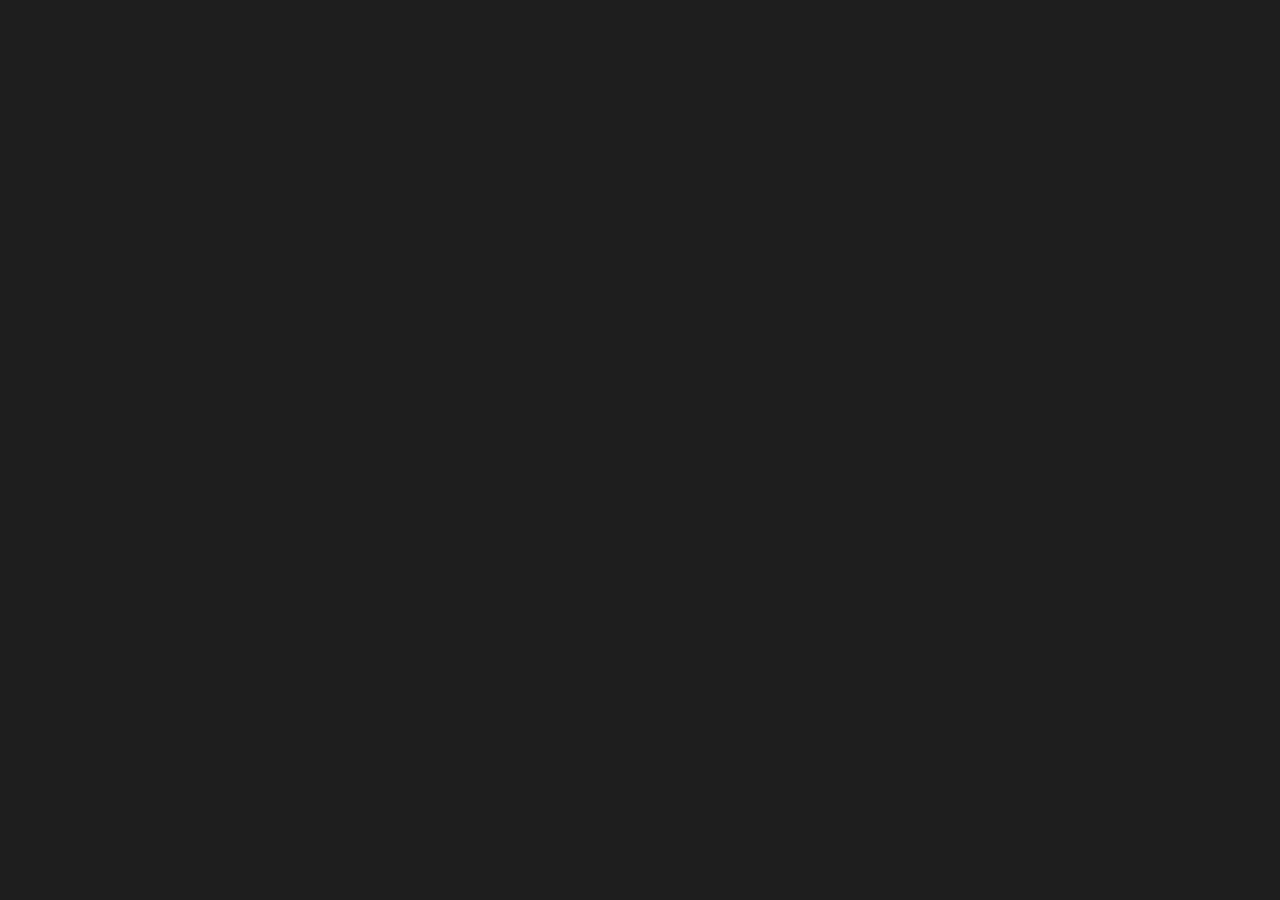
==== index.html @ 048641d2 "First commit" ====
<!doctype html>
<html lang="fr">
	<head>
		<meta charset="UTF-8" />
		<meta name="viewport" content="width=device-width, initial-scale=1.0" />
		<title>Projet Tir à l'arc</title>
		<link rel="stylesheet" href="./style.css" />
	</head>
	<body>
		<script src="./index.js"></script>
	</body>
</html>
---- style.css ----
* {
	margin: 0;
	padding: 0;
}

html {
	background: #1e1e1e;
	width: 100vw;
	height: 100vh;
	display: flex;
	justify-content: center;
	align-items: center;
}

.cible {
	width: 90vw;
	height: 90vh;
	display: flex;
	justify-content: center;
	align-items: center;
}

.circle_cible {
	--size: attr(width length-percentage);
	background: red;
	border-radius: 50%;
	aspect-ratio: 1/1;
	width: var(--size);
	height: var(--size);
}

.t_p__1 {
	background: white;
}
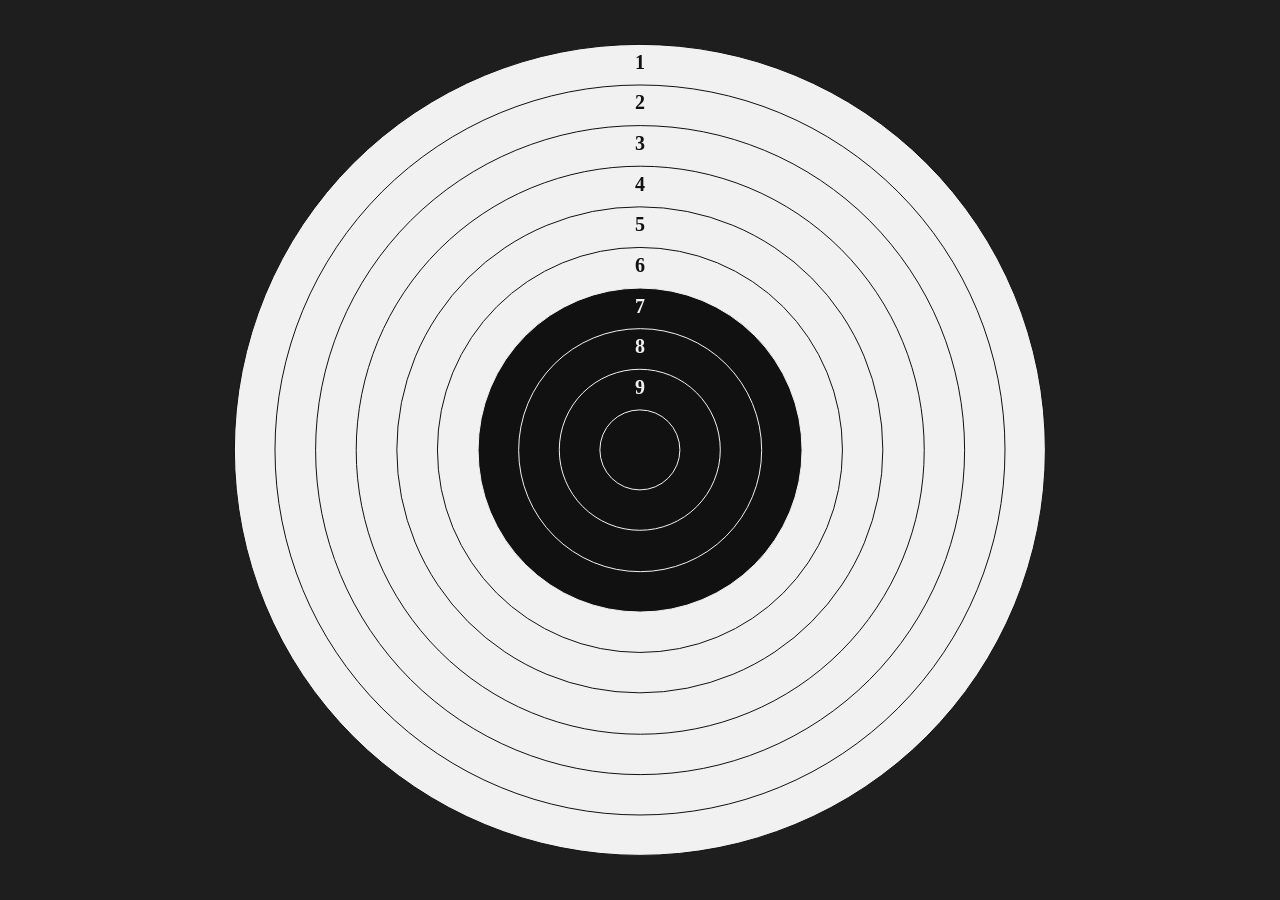
==== commit 8a88c1a0: "Amélioration de la cible, avec le modèle du tableau Co-authored-by: Mms20-09 <Mms20-09@users.noreply" ====
--- a/index.html
+++ b/index.html
@@ -7,6 +7,6 @@
 		<link rel="stylesheet" href="./style.css" />
 	</head>
 	<body>
-		<script src="./index.js"></script>
+		<script type="module" src="./index.js"></script>
 	</body>
 </html>
--- a/style.css
+++ b/style.css
@@ -1,34 +1,21 @@
 * {
 	margin: 0;
 	padding: 0;
+	box-sizing: border-box;
 }
 
-html {
-	background: #1e1e1e;
+html,
+body {
 	width: 100vw;
 	height: 100vh;
+	background: #1e1e1e;
 	display: flex;
 	justify-content: center;
 	align-items: center;
 }
 
 .cible {
-	width: 90vw;
-	height: 90vh;
-	display: flex;
-	justify-content: center;
-	align-items: center;
-}
-
-.circle_cible {
-	--size: attr(width length-percentage);
-	background: red;
-	border-radius: 50%;
-	aspect-ratio: 1/1;
-	width: var(--size);
-	height: var(--size);
-}
-
-.t_p__1 {
-	background: white;
-}
+	position: relative;
+	width: 90vmin;
+	height: 90vmin;
+}
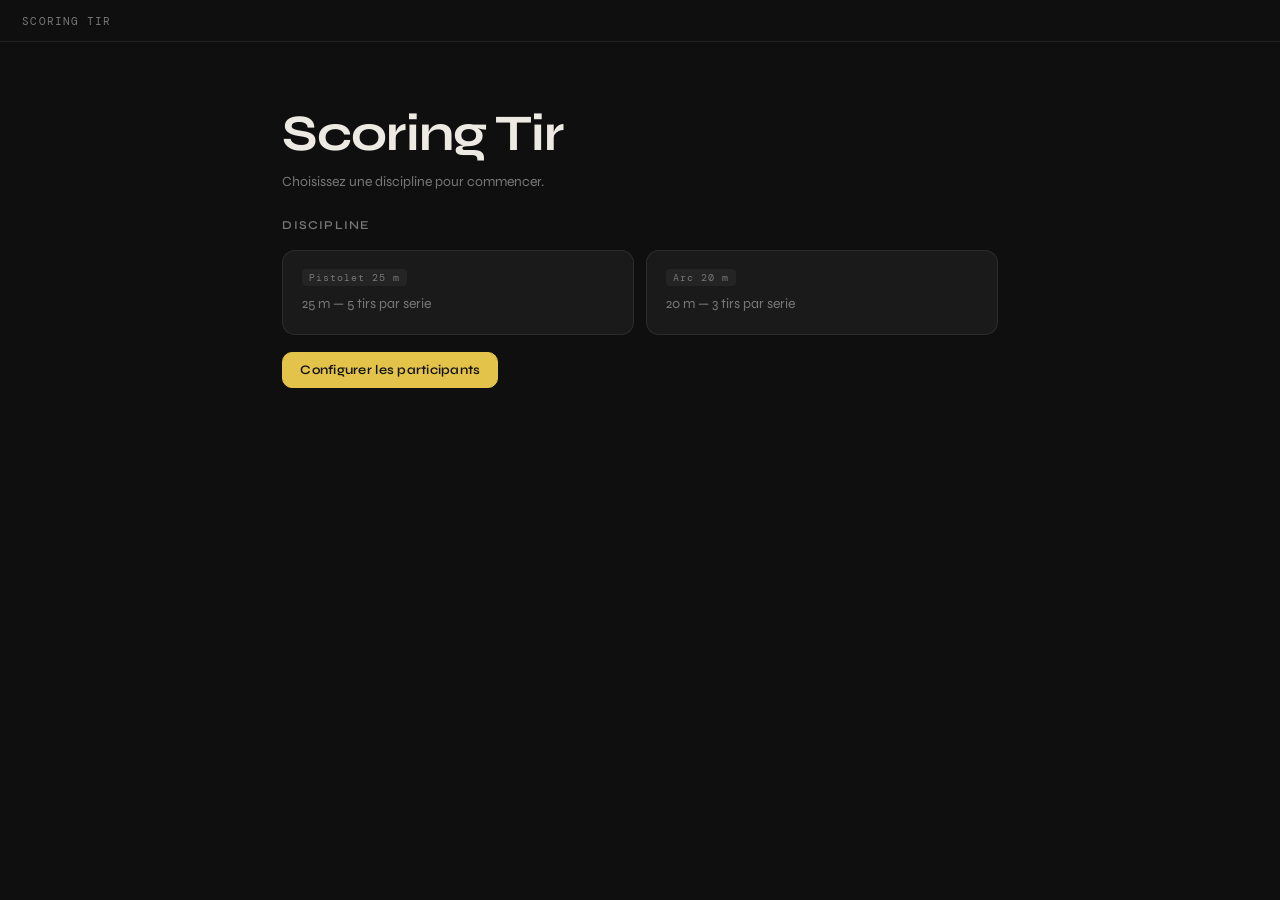
==== commit 09089b53: "5 jours de dev grosse MAJ, en gros j'ai ajouté un système de target en lib pour pouvoir gérer les in" ====
--- a/index.html
+++ b/index.html
@@ -7,6 +7,7 @@
 		<link rel="stylesheet" href="./style.css" />
 	</head>
 	<body>
+		<div id="app"></div>
 		<script type="module" src="./index.js"></script>
 	</body>
 </html>
--- a/style.css
+++ b/style.css
@@ -1,21 +1,644 @@
-* {
+@import url('https://fonts.googleapis.com/css2?family=DM+Mono:wght@400;500&family=Syne:wght@400;600;700&display=swap');
+
+*,
+*::before,
+*::after {
 	margin: 0;
 	padding: 0;
 	box-sizing: border-box;
 }
 
+:root {
+	--fond: #0f0f0f;
+	--surface: #1a1a1a;
+	--surface2: #242424;
+	--bordure: rgba(255, 255, 255, 0.08);
+	--bordure2: rgba(255, 255, 255, 0.14);
+	--texte: #ede9e3;
+	--discret: #777;
+	--accent: #e3c349;
+	--accent-sombre: #c4a630;
+	--danger: #d95555;
+	--succes: #58b374;
+	--rayon: 10px;
+	--mono: 'DM Mono', monospace;
+	--police: 'Syne', sans-serif;
+}
+
 html,
 body {
-	width: 100vw;
-	height: 100vh;
-	background: #1e1e1e;
-	display: flex;
+	min-height: 100vh;
+	background: var(--fond);
+	color: var(--texte);
+	font-family: var(--police);
+}
+
+#app {
+	min-height: 100vh;
+	display: flex;
+	flex-direction: column;
+	align-items: center;
+}
+
+.barre-haute {
+	width: 100%;
+	padding: 0.85rem 1.4rem;
+	border-bottom: 1px solid var(--bordure);
+	display: flex;
+	align-items: center;
+	gap: 1rem;
+	position: sticky;
+	top: 0;
+	background: var(--fond);
+	z-index: 50;
+}
+
+.barre-marque {
+	font-family: var(--mono);
+	font-size: 11px;
+	color: var(--discret);
+	letter-spacing: 0.1em;
+}
+
+.barre-titre {
+	flex: 1;
+	font-size: 14px;
+	font-weight: 600;
+}
+
+.barre-droite {
+	font-family: var(--mono);
+	font-size: 11px;
+	color: var(--accent);
+	letter-spacing: 0.06em;
+}
+
+.page {
+	width: 100%;
+	max-width: 760px;
+	padding: 2rem 1.4rem 5rem;
+	display: flex;
+	flex-direction: column;
+	gap: 1.1rem;
+}
+
+.page-cible {
+	width: 100%;
+	display: flex;
+	flex-direction: column;
+	align-items: center;
+	padding: 1.2rem 1.4rem 4rem;
+	gap: 0.9rem;
+}
+
+h1 {
+	font-size: clamp(2rem, 5vw, 3.2rem);
+	font-weight: 700;
+	letter-spacing: -0.02em;
+	line-height: 1.1;
+}
+
+h2 {
+	font-size: 1.3rem;
+	font-weight: 600;
+	letter-spacing: -0.01em;
+}
+
+h3 {
+	font-size: 0.75rem;
+	font-weight: 600;
+	color: var(--discret);
+	letter-spacing: 0.1em;
+	text-transform: uppercase;
+}
+
+p {
+	color: var(--discret);
+	font-size: 14px;
+	line-height: 1.6;
+}
+
+.hero {
+	padding: 2rem 0 0.5rem;
+	display: flex;
+	flex-direction: column;
+	gap: 0.5rem;
+}
+
+.btn {
+	display: inline-flex;
+	align-items: center;
+	padding: 9px 17px;
+	border-radius: var(--rayon);
+	border: 1px solid var(--bordure2);
+	background: transparent;
+	color: var(--texte);
+	font-family: var(--police);
+	font-size: 13px;
+	font-weight: 600;
+	cursor: pointer;
+	letter-spacing: 0.02em;
+	transition:
+		background 0.12s,
+		transform 0.08s;
+	text-decoration: none;
+}
+
+.btn:hover {
+	background: var(--surface2);
+}
+
+.btn:active {
+	transform: scale(0.97);
+}
+
+.btn:disabled {
+	opacity: 0.35;
+	cursor: default;
+}
+
+.btn-principal {
+	background: var(--accent);
+	border-color: var(--accent);
+	color: #111;
+}
+
+.btn-principal:hover {
+	background: var(--accent-sombre);
+	border-color: var(--accent-sombre);
+}
+
+.btn-danger {
+	border-color: var(--danger);
+	color: var(--danger);
+}
+
+.btn-danger:hover {
+	background: rgba(217, 85, 85, 0.08);
+}
+
+.btn-petit {
+	padding: 5px 11px;
+	font-size: 12px;
+	border-radius: 7px;
+}
+
+.champ {
+	display: flex;
+	flex-direction: column;
+	gap: 5px;
+}
+
+label {
+	font-family: var(--mono);
+	font-size: 11px;
+	color: var(--discret);
+	letter-spacing: 0.08em;
+	text-transform: uppercase;
+}
+
+input[type='text'],
+input[type='number'] {
+	width: 100%;
+	padding: 9px 13px;
+	background: var(--surface);
+	border: 1px solid var(--bordure2);
+	border-radius: var(--rayon);
+	color: var(--texte);
+	font-family: var(--police);
+	font-size: 14px;
+	outline: none;
+	transition: border-color 0.12s;
+}
+
+input:focus {
+	border-color: var(--accent);
+}
+
+select {
+	background: var(--surface2);
+	border: 1px solid var(--bordure2);
+	border-radius: 6px;
+	color: var(--texte);
+	font-family: var(--mono);
+	font-size: 12px;
+	padding: 3px 7px;
+	outline: none;
+	cursor: pointer;
+}
+
+.grille-cartes {
+	display: grid;
+	grid-template-columns: repeat(auto-fit, minmax(200px, 1fr));
+	gap: 0.8rem;
+}
+
+.carte {
+	background: var(--surface);
+	border: 1px solid var(--bordure);
+	border-radius: 13px;
+	padding: 1.15rem;
+	cursor: pointer;
+	transition:
+		border-color 0.12s,
+		background 0.12s;
+	display: flex;
+	flex-direction: column;
+	gap: 0.4rem;
+}
+
+.carte:hover {
+	border-color: var(--bordure2);
+	background: var(--surface2);
+}
+
+.carte.selectionnee {
+	border-color: var(--accent);
+	background: rgba(227, 195, 73, 0.05);
+}
+
+.etiquette {
+	font-family: var(--mono);
+	font-size: 10px;
+	letter-spacing: 0.1em;
+	padding: 2px 7px;
+	border-radius: 4px;
+	background: var(--surface2);
+	color: var(--discret);
+	width: fit-content;
+}
+
+.carte.selectionnee .etiquette {
+	background: var(--accent);
+	color: #111;
+}
+
+.liste-participants {
+	display: flex;
+	flex-direction: column;
+	gap: 7px;
+}
+
+.rangee-participant {
+	display: flex;
+	align-items: center;
+	gap: 9px;
+}
+
+.numero {
+	font-family: var(--mono);
+	font-size: 11px;
+	color: var(--discret);
+	width: 22px;
+	text-align: right;
+	flex-shrink: 0;
+}
+
+.rangee {
+	display: flex;
+	align-items: center;
+	gap: 9px;
+	flex-wrap: wrap;
+}
+
+.espaceur {
+	flex: 1;
+}
+
+.mt2 {
+	margin-top: 1.2rem;
+}
+
+.fin-page {
+	justify-content: flex-end;
+	width: 100%;
+	max-width: 540px;
+}
+
+.bandeau-reprise {
+	background: rgba(227, 195, 73, 0.06);
+	border: 1px solid rgba(227, 195, 73, 0.22);
+	border-radius: var(--rayon);
+	padding: 0.85rem 1.1rem;
+	display: flex;
+	flex-direction: column;
+	gap: 0.6rem;
+}
+
+.bandeau-reprise p {
+	color: var(--accent);
+}
+
+.bandeau-joueur {
+	width: 100%;
+	max-width: 540px;
+	display: flex;
+	align-items: center;
+	justify-content: space-between;
+	padding: 0.7rem 1.1rem;
+	background: var(--surface);
+	border: 1px solid var(--bordure);
+	border-radius: var(--rayon);
+}
+
+.nom-joueur {
+	font-size: 1rem;
+	font-weight: 600;
+}
+
+.info-serie {
+	font-family: var(--mono);
+	font-size: 11px;
+	color: var(--discret);
+	text-align: right;
+	line-height: 1.6;
+}
+
+.enveloppe-cible {
+	position: relative;
+	width: min(85vmin, 450px);
+	height: min(85vmin, 450px);
+}
+
+.bande-scores {
+	width: 100%;
+	max-width: 540px;
+	display: flex;
+	align-items: center;
+	gap: 7px;
+	flex-wrap: wrap;
+}
+
+.point-score {
+	width: 36px;
+	height: 36px;
+	border-radius: 50%;
+	display: flex;
+	align-items: center;
 	justify-content: center;
-	align-items: center;
-}
-
-.cible {
-	position: relative;
-	width: 90vmin;
-	height: 90vmin;
-}+	font-family: var(--mono);
+	font-size: 13px;
+	font-weight: 500;
+	border: 1px solid var(--bordure2);
+	background: var(--surface);
+	color: var(--discret);
+	transition: all 0.13s;
+}
+
+.point-score.rempli {
+	background: var(--accent);
+	border-color: var(--accent);
+	color: #111;
+}
+
+.total-tirs {
+	margin-left: auto;
+	font-family: var(--mono);
+	font-size: 19px;
+	font-weight: 500;
+	color: var(--accent);
+}
+
+.barre-actions {
+	display: flex;
+	gap: 9px;
+	align-items: center;
+	width: 100%;
+	max-width: 540px;
+}
+
+.impact {
+	position: absolute;
+	pointer-events: none;
+	width: 26px;
+	height: 26px;
+	border-radius: 50%;
+	background: var(--accent);
+	border: 2px solid var(--accent-sombre);
+	transform: translate(-50%, -50%);
+	display: flex;
+	align-items: center;
+	justify-content: center;
+	font-size: 10px;
+	font-weight: 600;
+	font-family: var(--mono);
+	color: #111;
+}
+
+.historique {
+	width: 100%;
+	max-width: 540px;
+	display: flex;
+	flex-direction: column;
+	gap: 0.6rem;
+}
+
+.panneau-historique {
+	background: var(--surface);
+	border: 1px solid var(--bordure);
+	border-radius: var(--rayon);
+	padding: 0.85rem 1.05rem;
+}
+
+.rangee-tir {
+	display: flex;
+	align-items: center;
+	gap: 7px;
+	padding: 5px 0;
+	border-bottom: 1px solid var(--bordure);
+}
+
+.rangee-tir:last-child {
+	border-bottom: none;
+}
+
+.lbl-serie {
+	font-family: var(--mono);
+	font-size: 11px;
+	color: var(--discret);
+	width: 110px;
+	flex-shrink: 0;
+}
+
+.somme-serie {
+	font-family: var(--mono);
+	font-size: 12px;
+	color: var(--accent);
+	margin-left: 5px;
+}
+
+.pastilles-joueurs {
+	display: flex;
+	gap: 7px;
+	flex-wrap: wrap;
+	width: 100%;
+	max-width: 540px;
+}
+
+.pastille {
+	padding: 4px 10px;
+	border-radius: 7px;
+	font-size: 11px;
+	font-family: var(--mono);
+	letter-spacing: 0.04em;
+	border: 1px solid var(--bordure);
+	background: var(--surface);
+	color: var(--discret);
+}
+
+.pastille.actif {
+	border-color: var(--accent);
+	color: var(--accent);
+	background: rgba(227, 195, 73, 0.07);
+}
+
+.pastille.termine {
+	color: var(--succes);
+}
+
+.onglets {
+	display: flex;
+	gap: 3px;
+	padding: 3px;
+	background: var(--surface);
+	border-radius: var(--rayon);
+	width: fit-content;
+}
+
+.onglet {
+	padding: 6px 14px;
+	border-radius: 7px;
+	border: none;
+	background: none;
+	color: var(--discret);
+	font-family: var(--police);
+	font-size: 12px;
+	font-weight: 600;
+	cursor: pointer;
+	transition:
+		background 0.12s,
+		color 0.12s;
+}
+
+.onglet.actif {
+	background: var(--surface2);
+	color: var(--texte);
+}
+
+.conteneur-tableau {
+	width: 100%;
+	overflow-x: auto;
+	border: 1px solid var(--bordure);
+	border-radius: var(--rayon);
+}
+
+.tableau-resultats {
+	width: 100%;
+	border-collapse: collapse;
+	font-family: var(--mono);
+	font-size: 12px;
+	white-space: nowrap;
+}
+
+.tableau-resultats th {
+	background: var(--surface);
+	color: var(--discret);
+	font-weight: 500;
+	padding: 9px 13px;
+	text-align: center;
+	border-bottom: 1px solid var(--bordure);
+	letter-spacing: 0.05em;
+}
+
+.tableau-resultats td {
+	padding: 8px 13px;
+	text-align: center;
+	border-bottom: 1px solid var(--bordure);
+	color: var(--texte);
+}
+
+.tableau-resultats tr:last-child td {
+	border-bottom: none;
+}
+
+.tableau-resultats tr:hover td {
+	background: var(--surface);
+}
+
+.td-serie {
+	text-align: left;
+	color: var(--discret);
+}
+
+.td-accent {
+	color: var(--accent);
+	font-weight: 500;
+}
+
+.td-vide {
+	color: var(--discret);
+}
+
+.td-grand-total {
+	font-size: 15px;
+}
+
+.td-total-lbl {
+	font-weight: 600;
+	color: var(--accent);
+}
+
+.td-total-bas {
+	font-size: 14px;
+}
+
+.titre-section {
+	margin-top: 0.5rem;
+}
+
+.liste-classement {
+	display: flex;
+	flex-direction: column;
+	gap: 7px;
+}
+
+.ligne-classement {
+	display: flex;
+	align-items: center;
+	gap: 11px;
+	padding: 9px 14px;
+	background: var(--surface);
+	border-radius: var(--rayon);
+	border: 1px solid var(--bordure);
+}
+
+.ligne-classement.premier {
+	border-color: var(--accent);
+}
+
+.rang-numero {
+	font-family: var(--mono);
+	font-size: 11px;
+	color: var(--discret);
+	width: 20px;
+}
+
+.rang-nom {
+	flex: 1;
+	font-size: 13px;
+	font-weight: 600;
+}
+
+.rang-score {
+	font-family: var(--mono);
+	font-size: 15px;
+	color: var(--accent);
+	font-weight: 500;
+}
+
+.rangee-export {
+	display: flex;
+	gap: 9px;
+	flex-wrap: wrap;
+	margin-top: 0.5rem;
+}
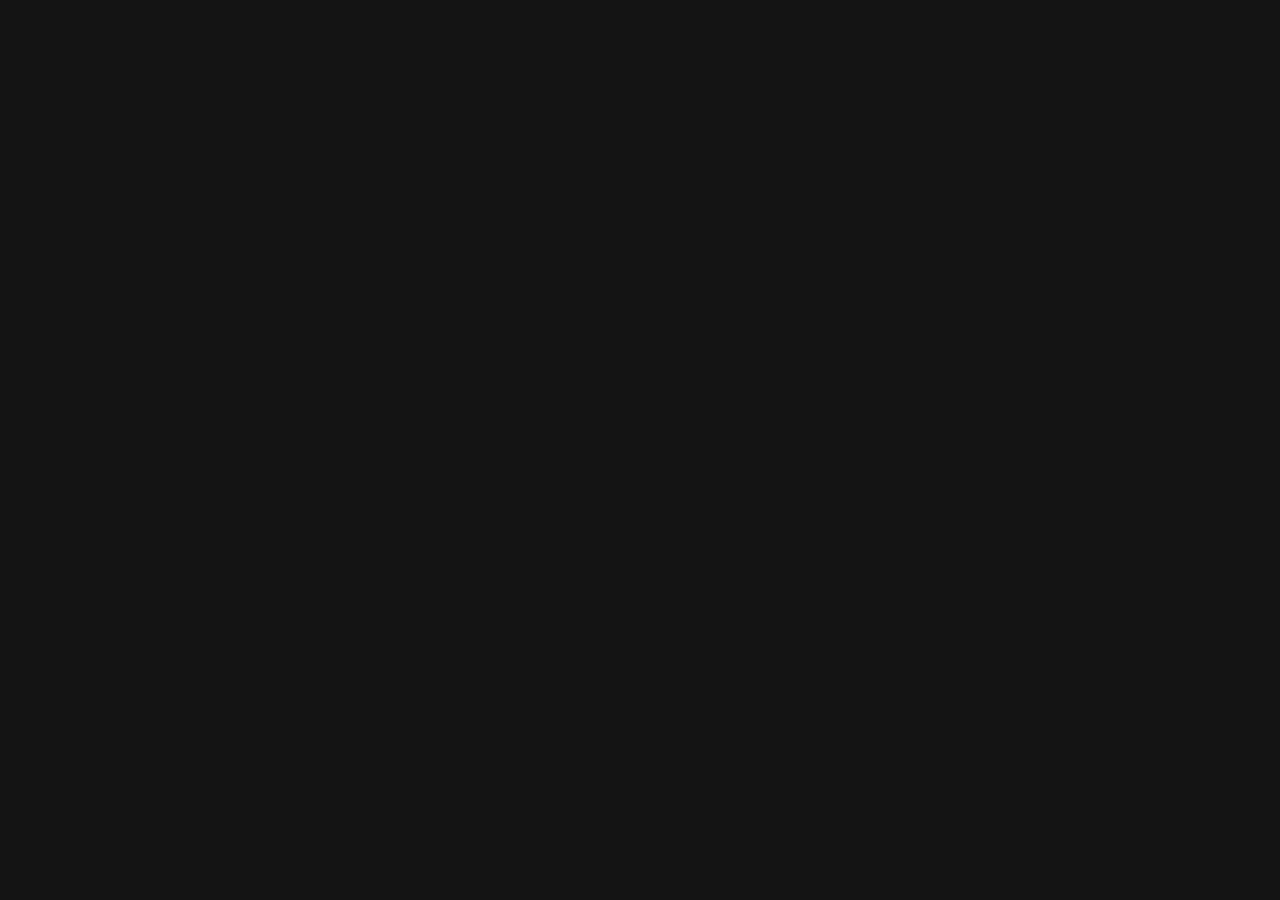
==== commit 0e281d9d: "6 jours de code version final" ====
--- a/index.html
+++ b/index.html
@@ -3,8 +3,8 @@
 	<head>
 		<meta charset="UTF-8" />
 		<meta name="viewport" content="width=device-width, initial-scale=1.0" />
-		<title>Projet Tir à l'arc</title>
-		<link rel="stylesheet" href="./style.css" />
+		<title>Projet Tir à l'arc - NSI 2025/2026</title>
+		<link rel="stylesheet" href="./main.css" />
 	</head>
 	<body>
 		<div id="app"></div>
--- a/main.css
+++ b/main.css
@@ -0,0 +1,527 @@
+@import url("https://fonts.googleapis.com/css2?family=Fredoka:wght@300..700&display=swap");
+@import url("https://fonts.googleapis.com/css2?family=DM+Mono:wght@400;500&display=swap");
+
+*,
+*::before,
+*::after {
+	margin: 0;
+	padding: 0;
+	box-sizing: border-box;
+}
+
+:root {
+	--bg: #141414;
+	--surface: #1e1e1e;
+	--surface2: #262626;
+	--surface3: #2b2b2b;
+	--border: #343434;
+	--border2: #3e3e3e;
+
+	--text: #dcdcdc;
+	--muted: #828282;
+	--tab-inactive: #a9a9a9;
+
+	--accent: #cda869;
+	--accent-dark: #b8904f;
+	--accent-dim: #cda86911;
+	--accent-brd: #cda86988;
+
+	--danger: #c06d44;
+	--danger-light: #de7c4c;
+	--success: #afb97a;
+	--success-light: #ccd88c;
+
+	--radius: 8px;
+	--radius-lg: 12px;
+	--mono: "DM Mono", monospace;
+	--font: "Fredoka", sans-serif;
+	--ease: 0.13s ease;
+}
+
+html,
+body {
+	min-height: 100vh;
+	background: var(--bg);
+	color: var(--text);
+	font-family: var(--font);
+	line-height: 1.6;
+}
+
+#app {
+	min-height: 100vh;
+	display: flex;
+	flex-direction: column;
+	align-items: center;
+}
+
+.topbar {
+	width: 100%;
+	padding: 0.8rem 1.4rem;
+	border-bottom: 1px solid var(--border);
+	display: flex;
+	align-items: center;
+	gap: 1rem;
+	position: sticky;
+	top: 0;
+	background: var(--surface);
+	z-index: 50;
+}
+
+.topbar-brand {
+	font-family: var(--mono);
+	font-size: 11px;
+	color: var(--muted);
+	letter-spacing: 0.12em;
+	text-transform: uppercase;
+}
+
+.topbar-title {
+	flex: 1;
+	font-size: 13px;
+	font-weight: 600;
+	color: var(--text);
+}
+
+.topbar-right {
+	font-family: var(--mono);
+	font-size: 11px;
+	color: var(--accent);
+	letter-spacing: 0.06em;
+}
+
+.page {
+	width: 100%;
+	max-width: 760px;
+	padding: 2rem 1.4rem 5rem;
+	display: flex;
+	flex-direction: column;
+	gap: 1.1rem;
+}
+
+.target-page {
+	width: 100%;
+	display: flex;
+	flex-direction: column;
+	align-items: center;
+	padding: 1.2rem 1.4rem 4rem;
+	gap: 0.9rem;
+}
+
+h1 {
+	font-size: clamp(2rem, 5vw, 3rem);
+	font-weight: 700;
+	letter-spacing: -0.02em;
+	line-height: 1.1;
+	color: var(--text);
+}
+
+h2 {
+	font-size: 1.25rem;
+	font-weight: 600;
+	letter-spacing: -0.01em;
+	color: var(--text);
+}
+
+h3 {
+	font-size: 0.72rem;
+	font-weight: 600;
+	color: var(--muted);
+	letter-spacing: 0.12em;
+	text-transform: uppercase;
+}
+
+p {
+	color: var(--muted);
+	font-size: 14px;
+	line-height: 1.65;
+}
+
+.hero {
+	padding: 2rem 0 0.5rem;
+	display: flex;
+	flex-direction: column;
+	gap: 0.5rem;
+}
+
+.btn {
+	display: inline-flex;
+	align-items: center;
+	padding: 8px 16px;
+	border-radius: var(--radius);
+	border: 1px solid var(--border2);
+	background: var(--surface2);
+	color: var(--text);
+	font-family: var(--font);
+	font-size: 13px;
+	font-weight: 600;
+	cursor: pointer;
+	letter-spacing: 0.02em;
+	transition:
+		background var(--ease),
+		border-color var(--ease),
+		transform 0.08s;
+	text-decoration: none;
+}
+
+.btn:hover {
+	background: var(--surface3);
+}
+.btn:active {
+	transform: scale(0.97);
+}
+.btn:disabled {
+	opacity: 0.35;
+	cursor: default;
+}
+
+.btn-primary {
+	background: var(--accent);
+	border-color: var(--accent);
+	color: #1e1e1e;
+}
+
+.btn-primary:hover {
+	background: var(--accent-dark);
+	border-color: var(--accent-dark);
+}
+
+.btn-danger {
+	background: transparent;
+	border-color: var(--danger);
+	color: var(--danger-light);
+}
+
+.btn-danger:hover {
+	background: rgba(192, 109, 68, 0.1);
+	border-color: var(--danger-light);
+}
+
+.btn-sm {
+	padding: 5px 10px;
+	font-size: 12px;
+	border-radius: 6px;
+}
+
+.field {
+	display: flex;
+	flex-direction: column;
+	gap: 5px;
+}
+
+label {
+	font-family: var(--mono);
+	font-size: 11px;
+	color: var(--muted);
+	letter-spacing: 0.08em;
+	text-transform: uppercase;
+}
+
+input[type="text"],
+input[type="number"] {
+	width: 100%;
+	padding: 9px 13px;
+	background: var(--surface2);
+	border: 1px solid var(--border2);
+	border-radius: var(--radius);
+	color: var(--text);
+	font-family: var(--font);
+	font-size: 14px;
+	outline: none;
+	transition: border-color var(--ease);
+}
+
+input:focus {
+	border-color: var(--accent);
+}
+
+select {
+	background: var(--surface3);
+	border: 1px solid var(--border2);
+	border-radius: 6px;
+	color: var(--text);
+	font-family: var(--mono);
+	font-size: 12px;
+	padding: 3px 8px;
+	outline: none;
+	cursor: pointer;
+	transition: border-color var(--ease);
+}
+
+select:focus {
+	border-color: var(--accent);
+}
+
+.card-grid {
+	display: grid;
+	grid-template-columns: repeat(auto-fit, minmax(200px, 1fr));
+	gap: 0.8rem;
+}
+
+.card {
+	background: var(--surface);
+	border: 1px solid var(--border);
+	border-radius: var(--radius-lg);
+	padding: 1.15rem;
+	cursor: pointer;
+	transition:
+		border-color var(--ease),
+		background var(--ease);
+	display: flex;
+	flex-direction: column;
+	gap: 0.4rem;
+}
+
+.card:hover {
+	border-color: var(--border2);
+	background: var(--surface2);
+}
+
+.card.selected {
+	border-color: var(--accent-brd);
+	background: var(--accent-dim);
+}
+
+.card-badge {
+	font-family: var(--mono);
+	font-size: 10px;
+	letter-spacing: 0.1em;
+	padding: 2px 8px;
+	border-radius: 4px;
+	background: var(--surface3);
+	color: var(--muted);
+	width: fit-content;
+	text-transform: uppercase;
+}
+
+.card.selected .card-badge {
+	background: var(--accent);
+	color: #1e1e1e;
+}
+
+.player-list {
+	display: flex;
+	flex-direction: column;
+	gap: 7px;
+}
+
+.player-row {
+	display: flex;
+	align-items: center;
+	gap: 9px;
+}
+
+.player-num {
+	font-family: var(--mono);
+	font-size: 11px;
+	color: var(--muted);
+	width: 22px;
+	text-align: right;
+	flex-shrink: 0;
+}
+
+.row {
+	display: flex;
+	align-items: center;
+	gap: 9px;
+	flex-wrap: wrap;
+}
+
+.spacer {
+	flex: 1;
+}
+.mt2 {
+	margin-top: 1.2rem;
+}
+
+.end-row {
+	justify-content: flex-end;
+	width: 100%;
+	max-width: 540px;
+}
+
+.resume-banner {
+	background: var(--accent-dim);
+	border: 1px solid var(--accent-brd);
+	border-radius: var(--radius);
+	padding: 0.85rem 1.1rem;
+	display: flex;
+	flex-direction: column;
+	gap: 0.6rem;
+}
+
+.resume-banner p {
+	color: var(--accent);
+}
+
+.player-banner {
+	width: 100%;
+	max-width: 540px;
+	display: flex;
+	align-items: center;
+	justify-content: space-between;
+	padding: 0.7rem 1.1rem;
+	background: var(--surface);
+	border: 1px solid var(--border);
+	border-radius: var(--radius);
+}
+
+.player-name {
+	font-size: 1rem;
+	font-weight: 600;
+	color: var(--text);
+}
+
+.serie-info {
+	font-family: var(--mono);
+	font-size: 11px;
+	color: var(--muted);
+	text-align: right;
+	line-height: 1.65;
+}
+
+.target-wrap {
+	position: relative;
+	width: min(85vmin, 450px);
+	height: min(85vmin, 450px);
+}
+
+.score-strip {
+	width: 100%;
+	max-width: 540px;
+	display: flex;
+	align-items: center;
+	gap: 7px;
+	flex-wrap: wrap;
+}
+
+.score-dot {
+	width: 36px;
+	height: 36px;
+	border-radius: 50%;
+	display: flex;
+	align-items: center;
+	justify-content: center;
+	font-family: var(--mono);
+	font-size: 13px;
+	font-weight: 500;
+	border: 1px solid var(--border2);
+	background: var(--surface2);
+	color: var(--muted);
+	transition: all var(--ease);
+}
+
+.score-dot.filled {
+	background: var(--accent);
+	border-color: var(--accent);
+	color: #1e1e1e;
+}
+
+.score-total {
+	margin-left: auto;
+	font-family: var(--mono);
+	font-size: 20px;
+	font-weight: 500;
+	color: var(--accent);
+}
+
+.action-bar {
+	display: flex;
+	gap: 9px;
+	align-items: center;
+	width: 100%;
+	max-width: 540px;
+}
+
+.impact {
+	position: absolute;
+	pointer-events: none;
+	width: 26px;
+	height: 26px;
+	border-radius: 50%;
+	background: var(--accent);
+	border: 2px solid var(--accent-dark);
+	transform: translate(-50%, -50%);
+	display: flex;
+	align-items: center;
+	justify-content: center;
+	font-size: 10px;
+	font-weight: 600;
+	font-family: var(--mono);
+	color: #1e1e1e;
+	box-shadow: 0 0 0 3px var(--accent-dim);
+}
+
+.history {
+	width: 100%;
+	max-width: 540px;
+	display: flex;
+	flex-direction: column;
+	gap: 0.6rem;
+}
+
+.history-panel {
+	background: var(--surface);
+	border: 1px solid var(--border);
+	border-radius: var(--radius);
+	padding: 0.85rem 1.05rem;
+}
+
+.shot-row {
+	display: flex;
+	align-items: center;
+	gap: 7px;
+	padding: 5px 0;
+	border-bottom: 1px solid var(--border);
+}
+
+.shot-row:last-child {
+	border-bottom: none;
+}
+
+.shot-label {
+	font-family: var(--mono);
+	font-size: 11px;
+	color: var(--muted);
+	width: 110px;
+	flex-shrink: 0;
+}
+
+.shot-sum {
+	font-family: var(--mono);
+	font-size: 12px;
+	color: var(--accent);
+	margin-left: 5px;
+}
+
+.player-pills {
+	display: flex;
+	gap: 7px;
+	flex-wrap: wrap;
+	width: 100%;
+	max-width: 540px;
+}
+
+.pill {
+	padding: 4px 10px;
+	border-radius: 6px;
+	font-size: 11px;
+	font-family: var(--mono);
+	letter-spacing: 0.04em;
+	border: 1px solid var(--border);
+	background: var(--surface);
+	color: var(--muted);
+	transition:
+		border-color var(--ease),
+		color var(--ease);
+}
+
+.pill.active {
+	border-color: var(--accent-brd);
+	color: var(--accent);
+	background: var(--accent-dim);
+}
+
+.pill.done {
+	color: var(--success-light);
+	border-color: var(--success);
+}
